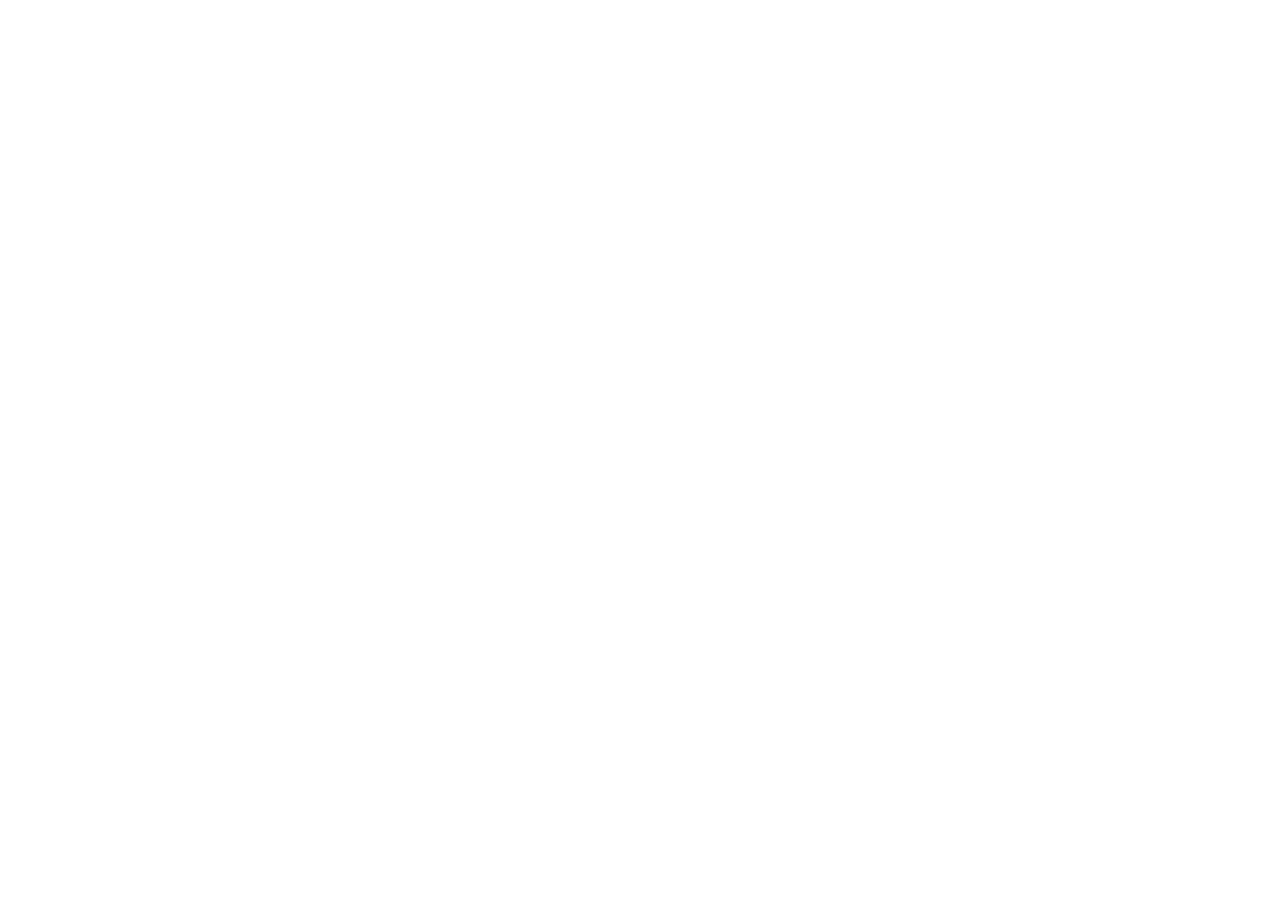
==== contras/index.html @ ca9ced80 "Incio de un generador de contraseñas" ====
<!DOCTYPE html>
<html lang="en">
<head>
    <meta charset="UTF-8">
    <meta name="viewport" content="width=device-width, initial-scale=1.0">
    <title>Document</title>
</head>
<body>
    
</body>
</html>
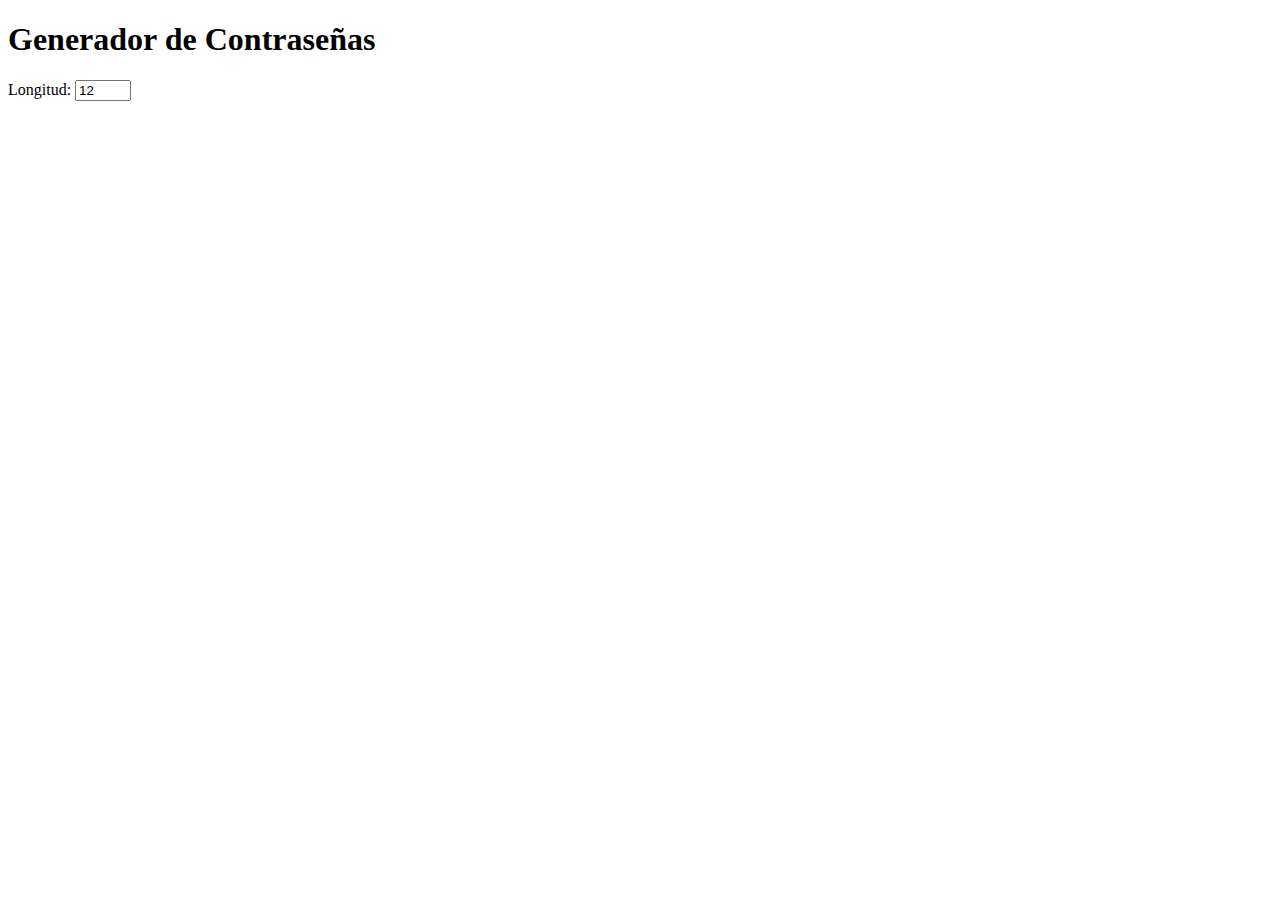
==== commit 004b732b: "Incio de la estructura del programa creando el contenedor y los inout" ====
--- a/contras/index.html
+++ b/contras/index.html
@@ -6,6 +6,10 @@
     <title>Document</title>
 </head>
 <body>
-    
+    <div class="container">
+        <h1>Generador de Contraseñas</h1>
+        <label for="length">Longitud:</label>
+        <input type="number" id="length" value="12" min="4" max="32">
+    </div>
 </body>
 </html>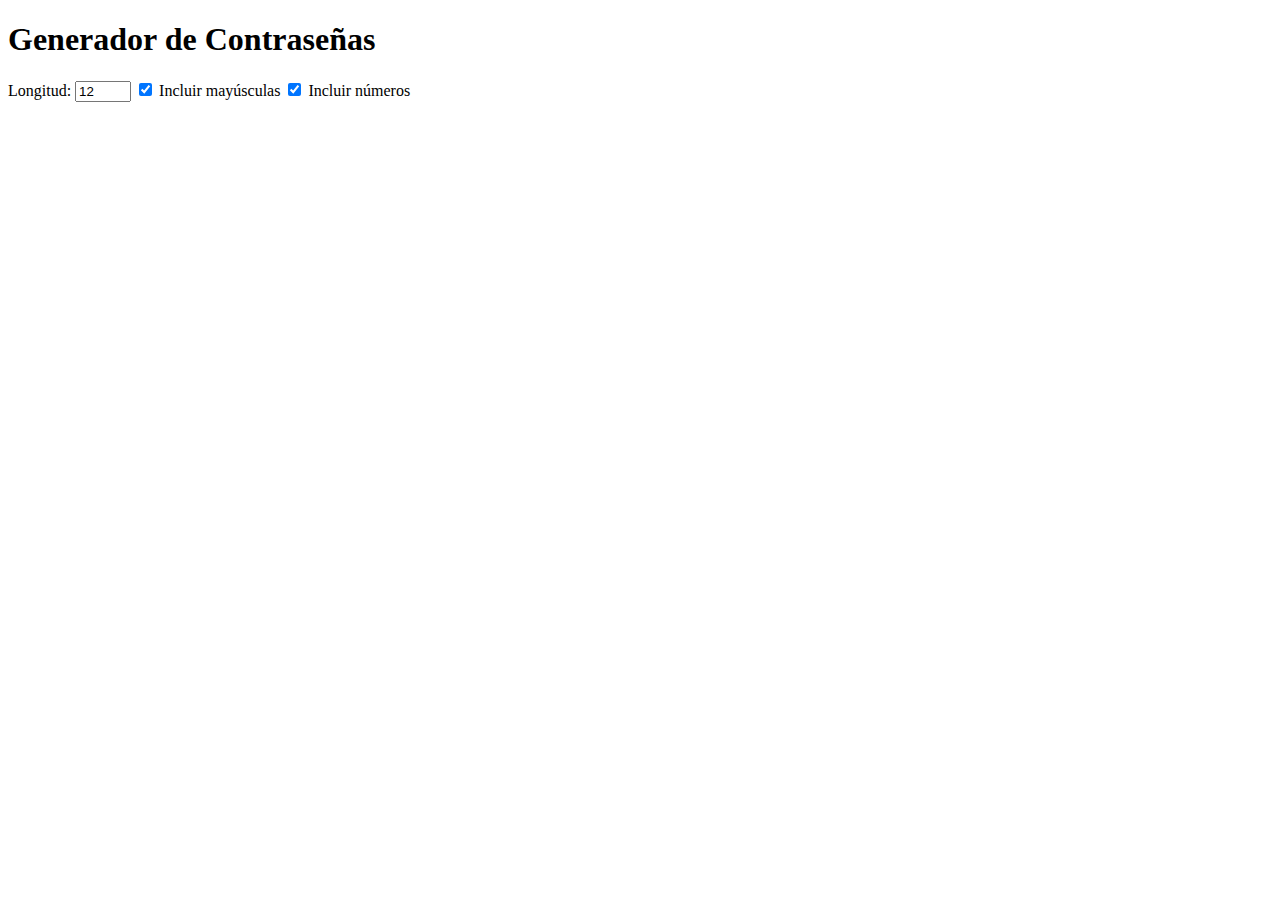
==== commit 143f80d3: "Creacion de labels para seleccionar el tipo de contraseña" ====
--- a/contras/index.html
+++ b/contras/index.html
@@ -10,6 +10,16 @@
         <h1>Generador de Contraseñas</h1>
         <label for="length">Longitud:</label>
         <input type="number" id="length" value="12" min="4" max="32">
+
+        <label>
+            <input type="checkbox" id="uppercase" checked>
+            Incluir mayúsculas
+        </label>
+        
+        <label>
+            <input type="checkbox" id="numbers" checked>
+            Incluir números
+        </label>
     </div>
 </body>
 </html>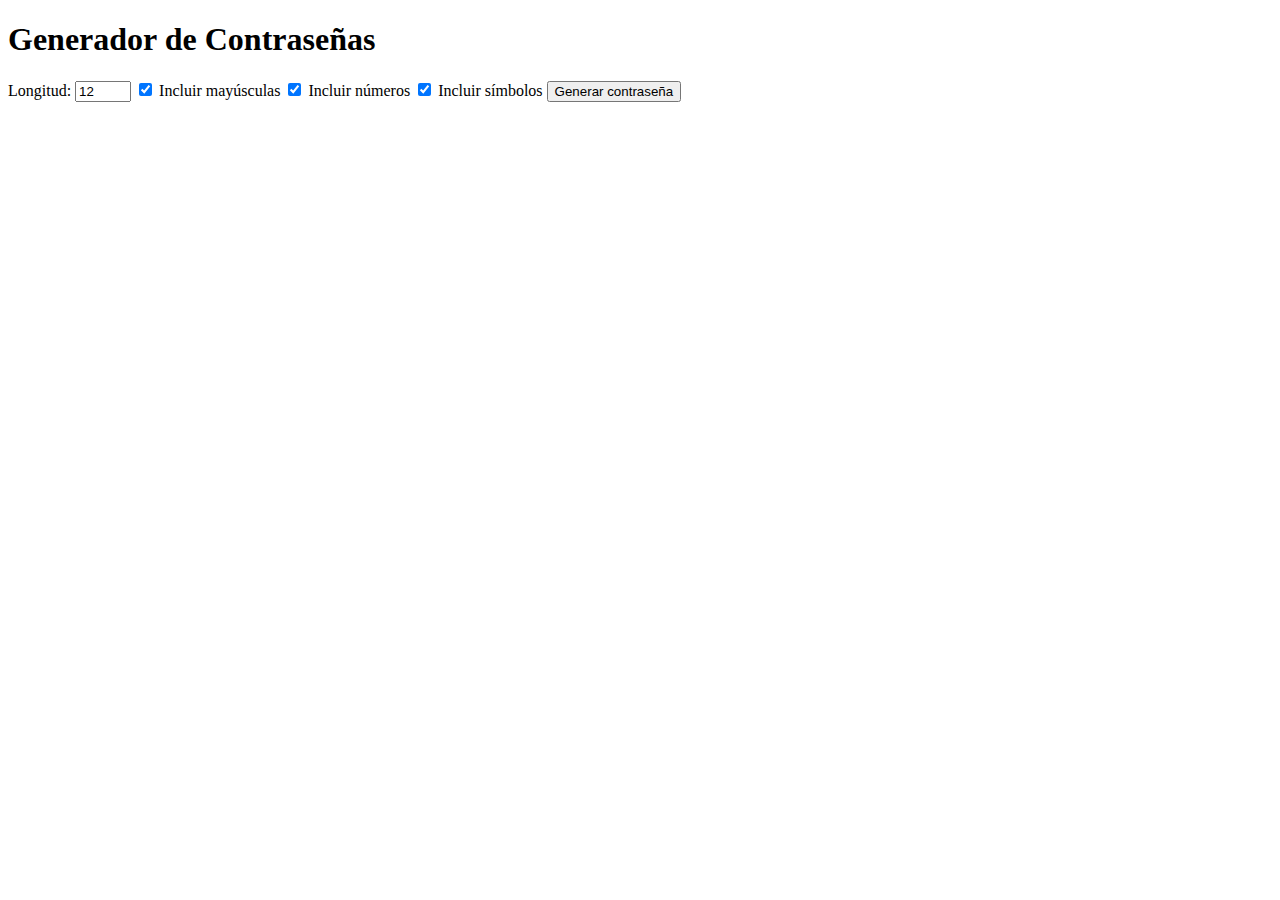
==== commit a51d8dc0: "Fin de la estructura" ====
--- a/contras/index.html
+++ b/contras/index.html
@@ -20,6 +20,16 @@
             <input type="checkbox" id="numbers" checked>
             Incluir números
         </label>
+
+        <label>
+            <input type="checkbox" id="symbols" checked>
+            Incluir símbolos
+        </label>
+        
+        <button onclick="generatePassword()">Generar contraseña</button>
+        <p id="result"></p>
+
+        <script src="script.js"></script>
     </div>
 </body>
 </html>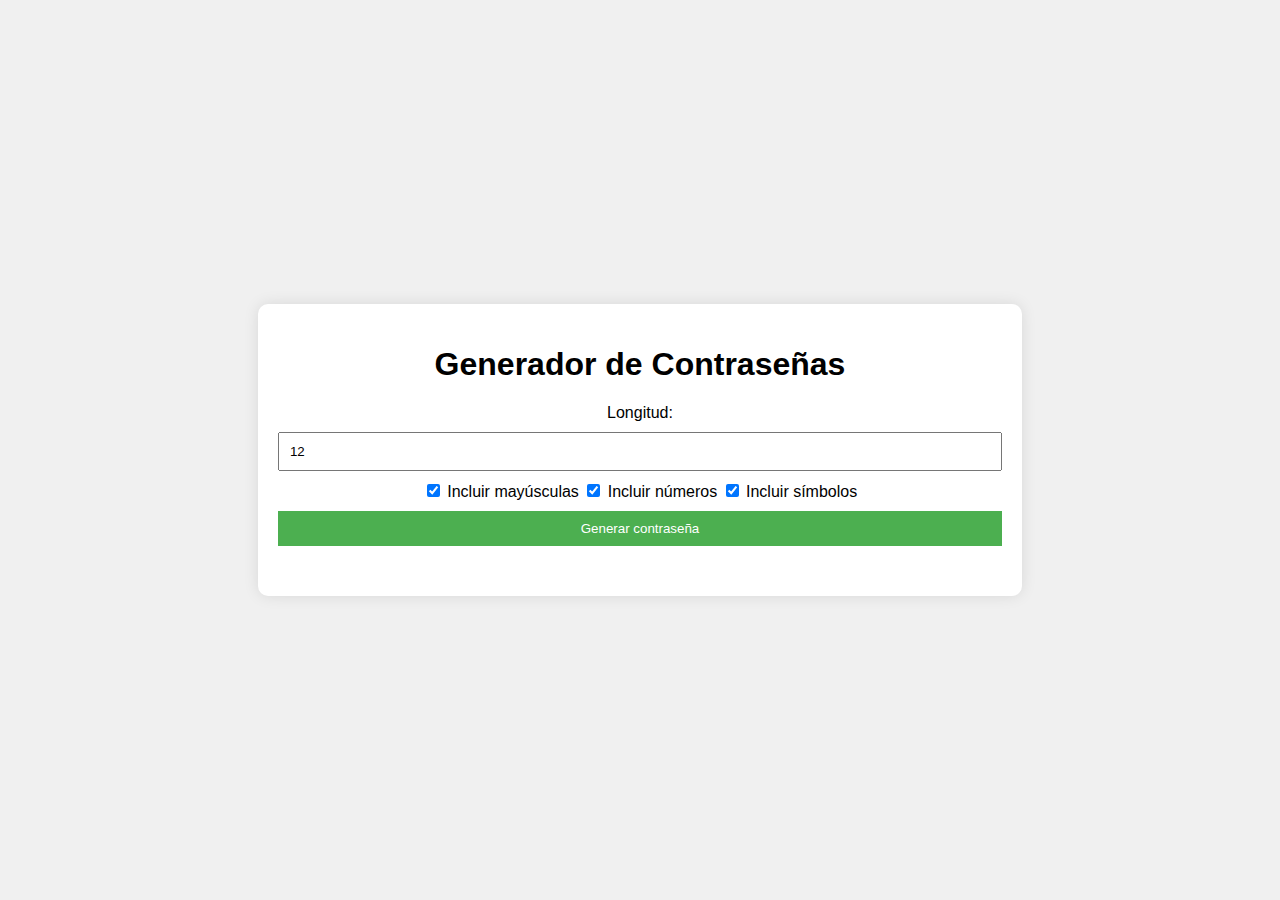
==== commit 151630ed: "fin del generador" ====
--- a/contras/index.html
+++ b/contras/index.html
@@ -4,6 +4,7 @@
     <meta charset="UTF-8">
     <meta name="viewport" content="width=device-width, initial-scale=1.0">
     <title>Document</title>
+    <link rel="stylesheet" href="style.css">
 </head>
 <body>
     <div class="container">
@@ -29,7 +30,7 @@
         <button onclick="generatePassword()">Generar contraseña</button>
         <p id="result"></p>
 
-        <script src="script.js"></script>
+        <script src="app.js"></script>
     </div>
 </body>
 </html>--- a/contras/style.css
+++ b/contras/style.css
@@ -0,0 +1,42 @@
+body {
+    font-family: Arial, sans-serif;
+    background-color: #f0f0f0;
+    display: flex;
+    justify-content: center;
+    align-items: center;
+    height: 100vh;
+    margin: 0;
+}
+
+.container {
+    background-color: white;
+    padding: 20px;
+    border-radius: 10px;
+    box-shadow: 0 0 15px rgba(0, 0, 0, 0.1);
+    text-align: center;
+}
+
+input[type="number"], button {
+    padding: 10px;
+    margin: 10px 0;
+    width: 100%;
+    box-sizing: border-box;
+}
+
+button {
+    background-color: #4CAF50;
+    color: white;
+    border: none;
+    cursor: pointer;
+}
+
+button:hover {
+    background-color: #45a049;
+}
+
+p#result {
+    margin-top: 20px;
+    font-size: 1.2em;
+    font-weight: bold;
+    word-break: break-all;
+}
